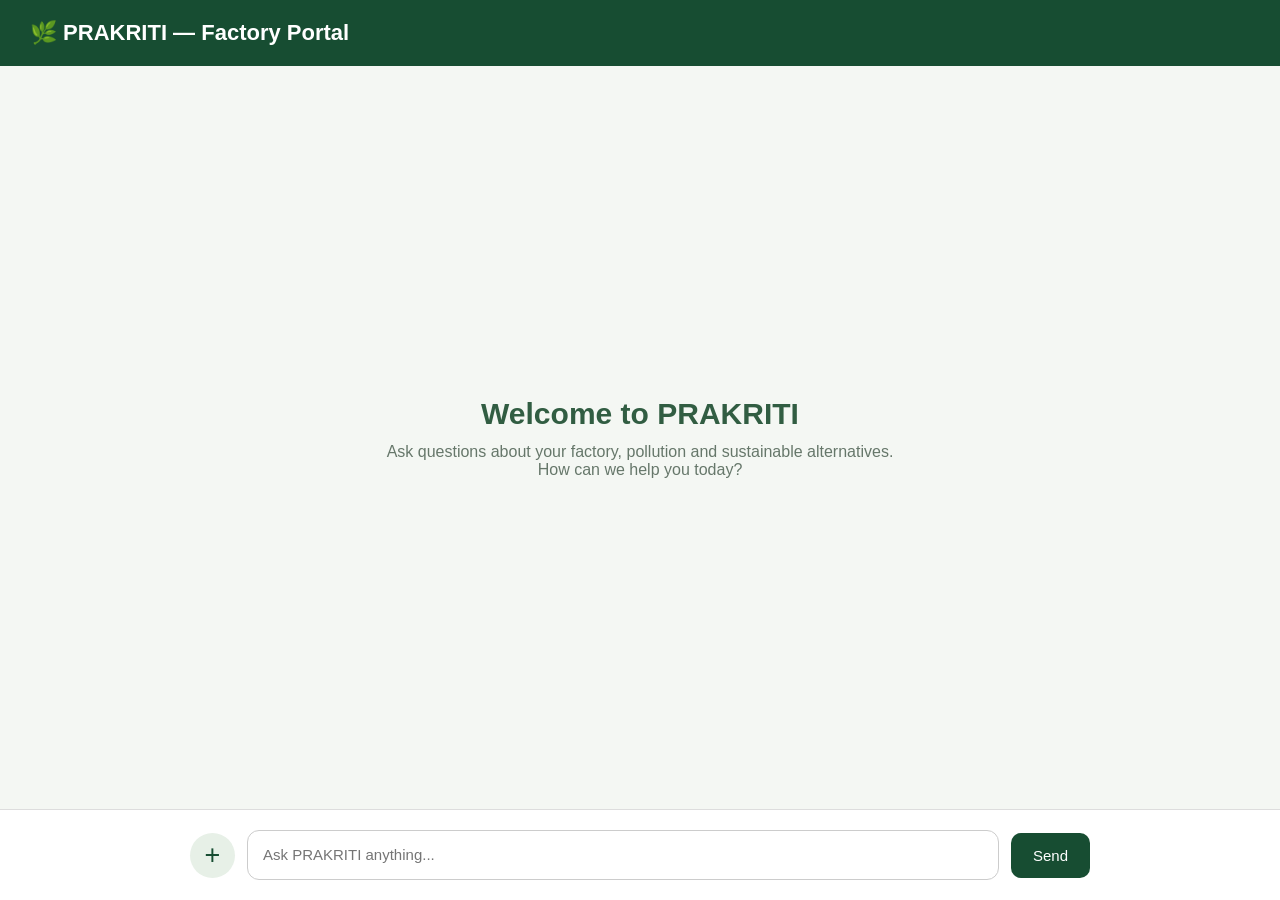
==== Frontend/dashboard.html @ 1d38db37 "Add dashboard.html for factory portal interface" ====
<!DOCTYPE html>
<html lang="en">
<head>
    <meta charset="UTF-8">
    <meta name="viewport" content="width=device-width, initial-scale=1.0">
    <title>PRAKRITI | Factory Portal</title>
    <style>
        * {
            margin: 0;
            padding: 0;
            box-sizing: border-box;
            font-family: Arial, sans-serif;
        }
        body {
            background: #f4f7f3;
            height: 100vh;
            display: flex;
            flex-direction: column;
        }
        header {
            background: #174d32;
            color: white;
            padding: 20px 30px;
            font-size: 22px;
            font-weight: bold;
        }
        .chat-area {
            flex: 1;
            padding: 30px;
            overflow-y: auto;
            display: flex;
            flex-direction: column;
            gap: 15px;
        }
        .welcome {
            text-align: center;
            margin: auto;
            color: #315d42;
        }
        .welcome h2 {
            font-size: 30px;
            margin-bottom: 12px;
        }
        .welcome p {
            font-size: 16px;
            color: #66776a;
        }
        .message {
            padding: 14px 18px;
            border-radius: 12px;
            max-width: 70%;
            line-height: 1.5;
        }
        .user-message {
            background: #dceedd;
            align-self: flex-end;
        }
        .bottom-area {
            background: white;
            padding: 20px;
            border-top: 1px solid #ddd;
        }
        .chat-box {
            display: flex;
            align-items: center;
            gap: 12px;
            max-width: 900px;
            margin: auto;
        }
        .plus-button {
            width: 45px;
            height: 45px;
            border: none;
            border-radius: 50%;
            background: #e7f0e7;
            color: #174d32;
            font-size: 27px;
            cursor: pointer;
        }
        textarea {
            flex: 1;
            height: 50px;
            padding: 15px;
            border: 1px solid #ccc;
            border-radius: 12px;
            resize: none;
            outline: none;
            font-size: 15px;
        }
        .send-button {
            padding: 14px 22px;
            border: none;
            border-radius: 10px;
            background: #174d32;
            color: white;
            cursor: pointer;
            font-size: 15px;
        }
        .send-button:hover {
            background: #246b45;
        }
    </style>
</head>
<body>
    <header>
        🌿 PRAKRITI — Factory Portal
    </header>
    <div class="chat-area" id="chatArea">
        <div class="welcome" id="welcome">
            <h2>Welcome to PRAKRITI</h2>
            <p>Ask questions about your factory, pollution and sustainable alternatives.</p>
            <p>How can we help you today?</p>
        </div>
    </div>
    <div class="bottom-area">
        <div class="chat-box">
            <button class="plus-button" type="button">+</button>
            <textarea id="messageInput" placeholder="Ask PRAKRITI anything..."></textarea>
            <button class="send-button" type="button" onclick="sendMessage()">Send</button>
        </div>
    </div>
    <script>
        function sendMessage() {
            const input = document.getElementById("messageInput");
            const chatArea = document.getElementById("chatArea");
            const message = input.value.trim();
            if (message === "") {
                return;
            }
            const welcome = document.getElementById("welcome");
            if (welcome) {
                welcome.remove();
            }
            const messageDiv = document.createElement("div");
            messageDiv.className = "message user-message";
            messageDiv.textContent = message;
            chatArea.appendChild(messageDiv);
            input.value = "";
            chatArea.scrollTop = chatArea.scrollHeight;
        }
    </script>
</body>
</html>
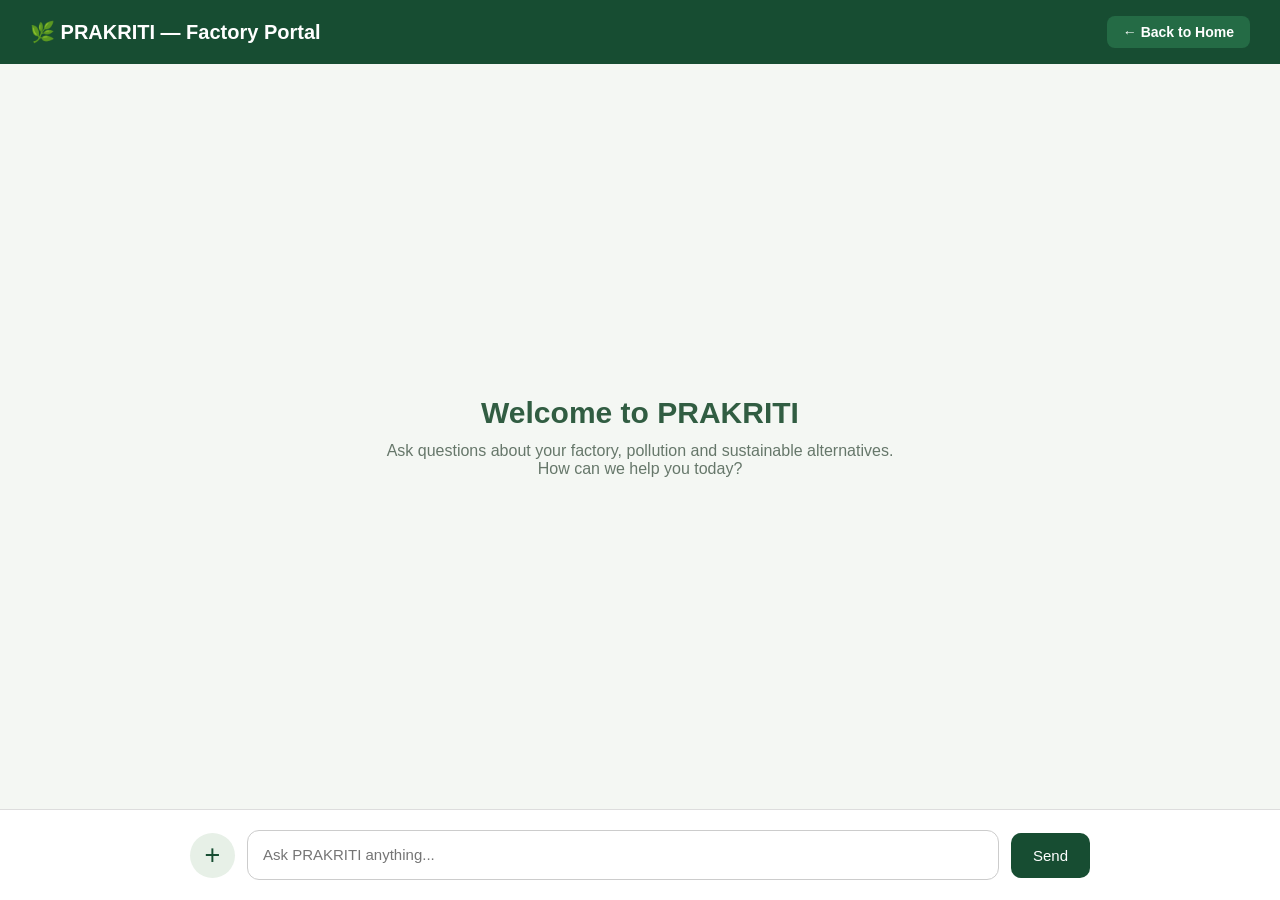
==== commit 31f5abdb: "added styles to index.html, back to home in dashboard.html" ====
--- a/Frontend/dashboard.html
+++ b/Frontend/dashboard.html
@@ -21,9 +21,30 @@
         header {
             background: #174d32;
             color: white;
-            padding: 20px 30px;
-            font-size: 22px;
+            padding: 16px 30px;
+            font-size: 20px;
             font-weight: bold;
+            display: flex;
+            align-items: center;
+            justify-content: space-between;
+            flex-wrap: wrap;
+            gap: 12px;
+        }
+        .back-button {
+            display: inline-flex;
+            align-items: center;
+            gap: 6px;
+            padding: 8px 16px;
+            font-size: 14px;
+            font-weight: bold;
+            color: white;
+            background: #246b45;
+            border-radius: 8px;
+            text-decoration: none;
+            transition: background 0.2s;
+        }
+        .back-button:hover {
+            background: #315d42;
         }
         .chat-area {
             flex: 1;
@@ -104,7 +125,8 @@
 </head>
 <body>
     <header>
-        🌿 PRAKRITI — Factory Portal
+        <span>🌿 PRAKRITI — Factory Portal</span>
+        <a href="index.html" class="back-button">← Back to Home</a>
     </header>
     <div class="chat-area" id="chatArea">
         <div class="welcome" id="welcome">
